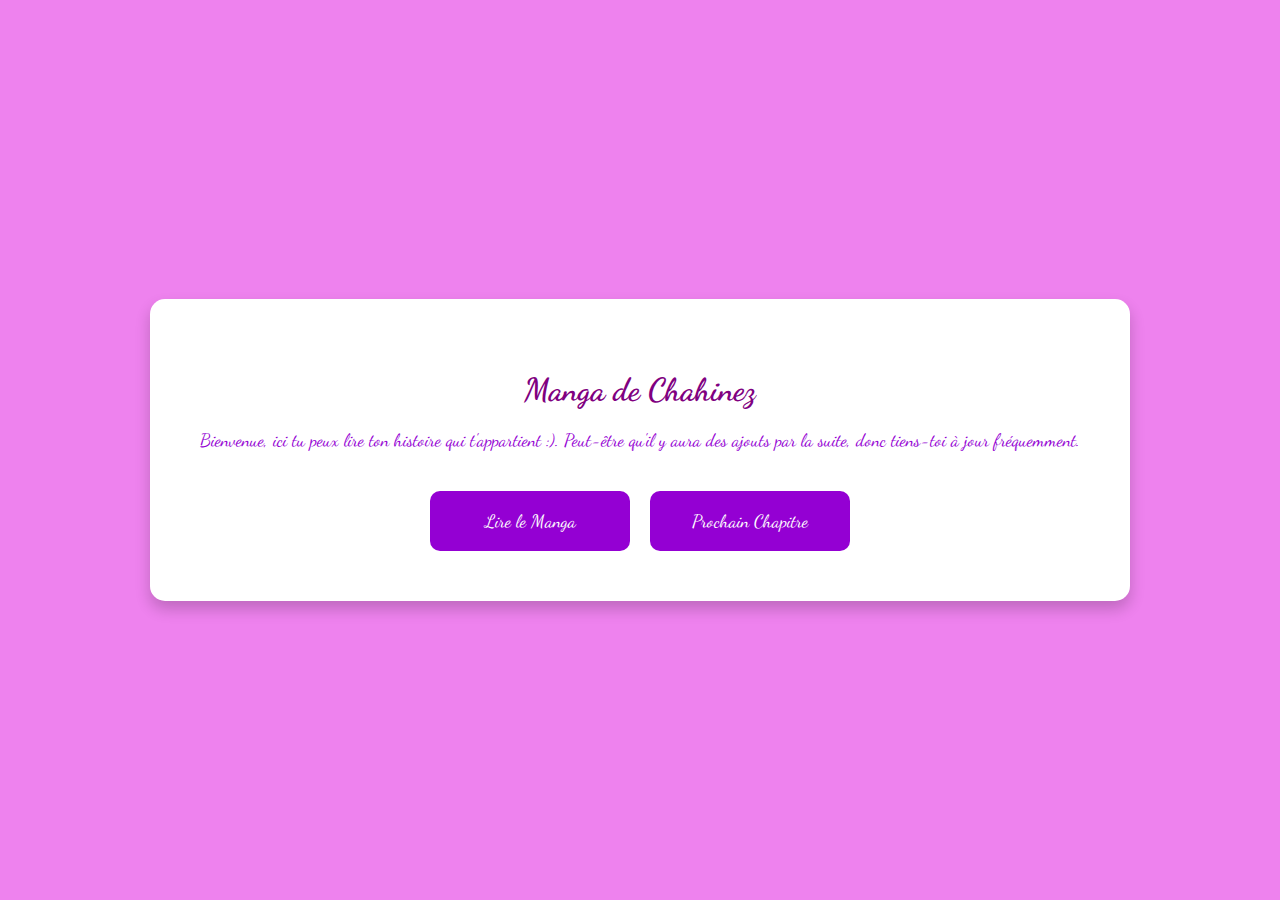
==== index.html @ 8249c852 "Add files via upload" ====
<!DOCTYPE html>
<html lang="en">

<head>
    <meta charset="UTF-8">
    <meta http-equiv="X-UA-Compatible" content="IE=edge">
    <meta name="viewport" content="width=device-width, initial-scale=1.0">
    <link rel="stylesheet" href="style.css">
    <link href="https://fonts.googleapis.com/css2?family=Dancing+Script:wght@400;500;600&display=swap" rel="stylesheet">
    <title>Manga de Chahinez</title>
</head>


<body>
    <div class="container">
        <h1>Manga de Chahinez</h1>
        <div class="container_text">
            <p>Bienvenue, ici tu peux lire ton histoire qui t'appartient :). Peut-être qu'il y aura des ajouts par la
                suite, donc tiens-toi à jour fréquemment.</p>
        </div>
        <div class="container_button">
            <a href="manga.html" class="button">Lire le Manga</a>
            <a href="teaser.html" class="button">Prochain Chapitre</a>
        </div>
    </div>
</body>

</html>
---- style.css ----
/* Style global */
@import url('https://fonts.googleapis.com/css2?family=Dancing+Script:wght@400;500;600&display=swap');


html,
body {
    margin: 0;
    padding: 0;
    font-family: 'Arial', sans-serif;
    background-color: violet;
    height: 100%;
    display: flex;
    justify-content: center;
    align-items: center;
}

/* Utiliser la police cursive Dancing Script pour l'ensemble du site */
body,
h1,
p,
a,
button {
    font-family: 'Dancing Script', cursive;
}


.container {
    text-align: center;
    background-color: white;
    padding: 50px;
    border-radius: 15px;
    box-shadow: 0 8px 15px rgba(0, 0, 0, 0.2);
}

h1 {
    color: purple;
    margin-bottom: 20px;
}

p {
    color: darkviolet;
    font-size: 18px;
    margin-bottom: 40px;
}

/* Style des boutons */
.container_button {
    display: flex;
    justify-content: center;
    gap: 20px;
}

.button {
    width: 200px;
    height: 60px;
    background-color: darkviolet;
    color: white;
    display: flex;
    justify-content: center;
    align-items: center;
    border-radius: 10px;
    text-decoration: none;
    font-size: 18px;
    transition: transform 0.3s ease, background-color 0.3s ease;
}

.button:hover {
    background-color: purple;
    transform: scale(1.05);
}

.container_image {
    margin: 30px 0;
}

.manga-image {
    width: 100%;
    max-width: 800px;
    height: auto;
    border: 5px solid purple;
    border-radius: 10px;
}

/* Style global déjà présent dans style.css */

/* Boutons de navigation en bas à gauche */
.navigation {
    display: flex;
    justify-content: space-between;
    width: 120px;
    margin: 20px auto;
}

.arrow-button {
    width: 50px;
    height: 50px;
    background-color: darkviolet;
    color: white;
    font-size: 24px;
    border: none;
    border-radius: 50%;
    display: flex;
    justify-content: center;
    align-items: center;
    cursor: pointer;
    transition: background-color 0.3s ease;
}

.arrow-button:disabled {
    background-color: grey;
    cursor: not-allowed;
}

.arrow-button:hover:not(:disabled) {
    background-color: purple;
}
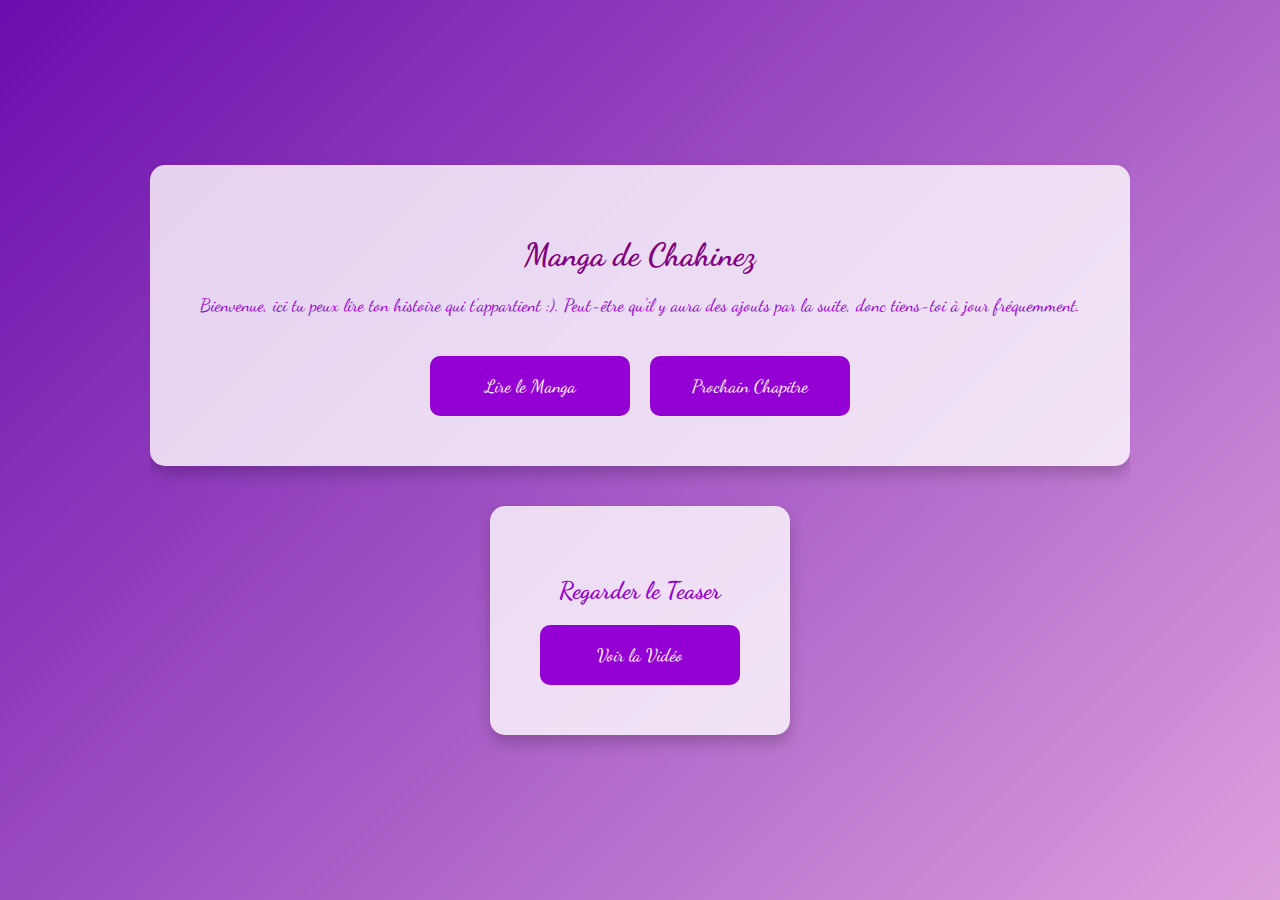
==== commit a54d308a: "Add files via upload" ====
--- a/index.html
+++ b/index.html
@@ -10,8 +10,8 @@
     <title>Manga de Chahinez</title>
 </head>
 
+<body>
 
-<body>
     <div class="container">
         <h1>Manga de Chahinez</h1>
         <div class="container_text">
@@ -23,6 +23,15 @@
             <a href="teaser.html" class="button">Prochain Chapitre</a>
         </div>
     </div>
+
+    <!-- Nouveau bloc pour la vidéo YouTube -->
+    <div class="container">
+        <h2>Regarder le Teaser</h2>
+        <div class="container_button">
+            <a href="https://youtu.be/vcywF9AKhrw" class="button" target="_blank">Voir la Vidéo</a>
+        </div>
+    </div>
+
 </body>
 
-</html>+</html>
--- a/style.css
+++ b/style.css
@@ -1,40 +1,46 @@
 /* Style global */
 @import url('https://fonts.googleapis.com/css2?family=Dancing+Script:wght@400;500;600&display=swap');
 
-
-html,
-body {
+html, body {
     margin: 0;
     padding: 0;
     font-family: 'Arial', sans-serif;
-    background-color: violet;
     height: 100%;
     display: flex;
+    flex-direction: column; /* Aligner en colonne */
     justify-content: center;
     align-items: center;
+    background: none;
+    background: linear-gradient(135deg, #6a0dad, #dda0dd); /* Dégradé violet à mauve */
+    background-attachment: fixed; /* Fixe le fond pour qu'il couvre tout */
+    overflow: hidden; /* Évite les scrolls indésirables */
 }
 
+
 /* Utiliser la police cursive Dancing Script pour l'ensemble du site */
-body,
-h1,
-p,
-a,
-button {
+body, h1, h2, p, a, button {
     font-family: 'Dancing Script', cursive;
 }
 
-
 .container {
     text-align: center;
-    background-color: white;
+    background-color: rgba(255, 255, 255, 0.8); /* Transparence pour voir la vidéo à travers */
     padding: 50px;
+    margin: 20px 0; /* Ajoute de l'espace entre les blocs */
     border-radius: 15px;
     box-shadow: 0 8px 15px rgba(0, 0, 0, 0.2);
+    z-index: 1;
 }
 
 h1 {
     color: purple;
     margin-bottom: 20px;
+}
+
+h2 {
+    color: darkviolet;
+    margin-bottom: 20px;
+    font-size: 24px;
 }
 
 p {
@@ -81,9 +87,6 @@
     border-radius: 10px;
 }
 
-/* Style global déjà présent dans style.css */
-
-/* Boutons de navigation en bas à gauche */
 .navigation {
     display: flex;
     justify-content: space-between;
@@ -113,4 +116,4 @@
 
 .arrow-button:hover:not(:disabled) {
     background-color: purple;
-}+}
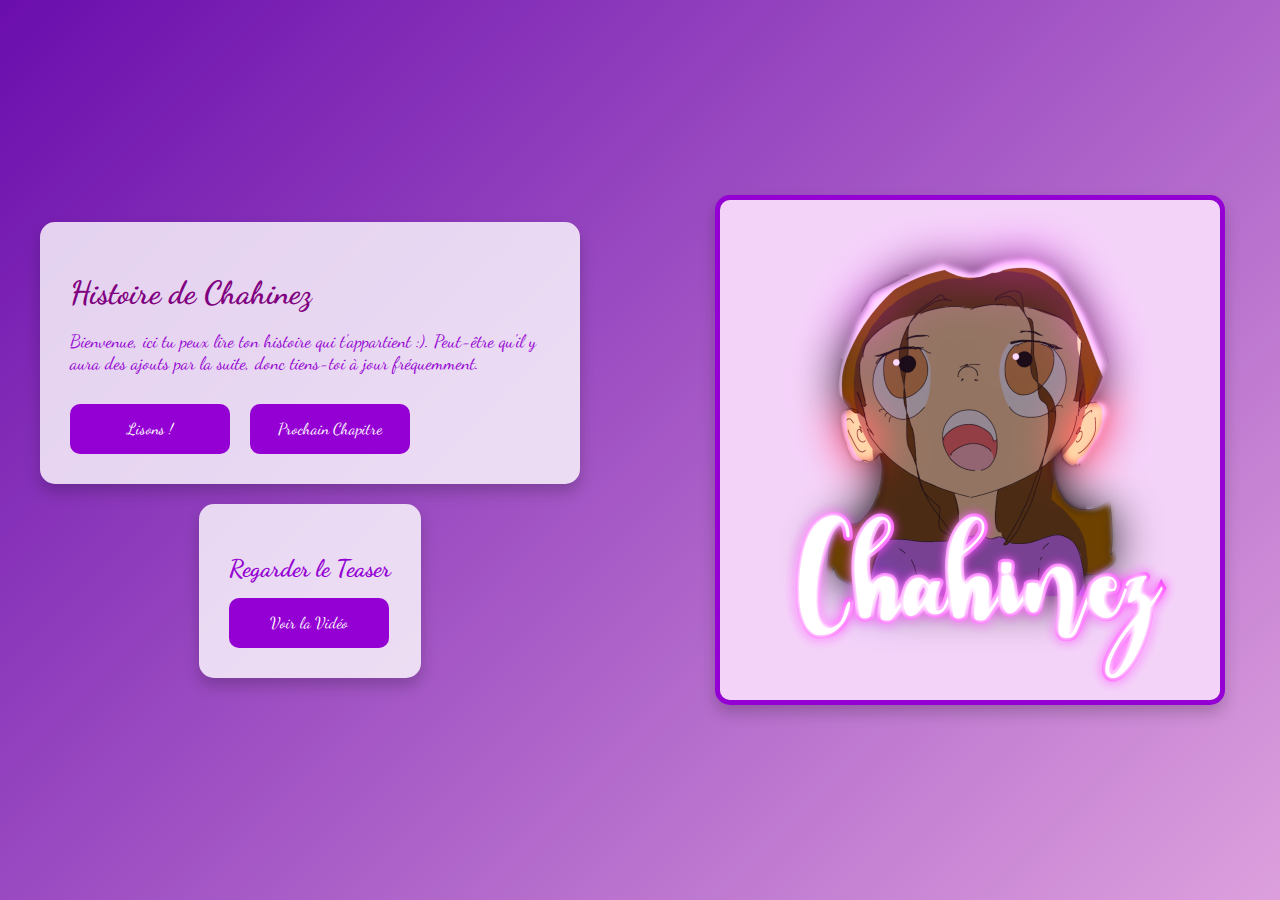
==== commit e94bf684: "Add files via upload" ====
--- a/index.html
+++ b/index.html
@@ -7,31 +7,45 @@
     <meta name="viewport" content="width=device-width, initial-scale=1.0">
     <link rel="stylesheet" href="style.css">
     <link href="https://fonts.googleapis.com/css2?family=Dancing+Script:wght@400;500;600&display=swap" rel="stylesheet">
+    <link rel="icon" href="https://upload.wikimedia.org/wikipedia/commons/a/a5/Heart_icon_2.svg" type="image/svg+xml">
     <title>Manga de Chahinez</title>
 </head>
 
 <body>
+     <!--<header>
+        <nav>
+            <ul class="ul_lien">
+                <li><a href="perso.html">Personnages</a></li>
+                <li><a href="https://youtu.be/vcywF9AKhrw">Openings</a></li>
+                <li><a href="manga.html">Histoire</a></li>
+                <li><a href="teaser.html">Prochain chapitre</a></li>
+            </ul>
+        </nav>
+    </header>-->
+    <div class="main-layout">
+        <div class="left-section">
+            <div class="container">
+                <h1>Histoire de Chahinez</h1>
+                <p>Bienvenue, ici tu peux lire ton histoire qui t'appartient :). Peut-être qu'il y aura des ajouts par la suite, donc tiens-toi à jour fréquemment.</p>
+                <div class="container_button">
+                    <a href="manga.html" class="button">Lisons !</a>
+                    <a href="teaser.html" class="button">Prochain Chapitre</a>
+                </div>
+                
+            </div><div class="container_op">
+                <h2>Regarder le Teaser</h2>
+                <div class="container_button">
+                    <a href="https://youtu.be/vcywF9AKhrw" class="button" target="_blank">Voir la Vidéo</a>
+                </div>
+    </div>
 
-    <div class="container">
-        <h1>Manga de Chahinez</h1>
-        <div class="container_text">
-            <p>Bienvenue, ici tu peux lire ton histoire qui t'appartient :). Peut-être qu'il y aura des ajouts par la
-                suite, donc tiens-toi à jour fréquemment.</p>
+            
         </div>
-        <div class="container_button">
-            <a href="manga.html" class="button">Lire le Manga</a>
-            <a href="teaser.html" class="button">Prochain Chapitre</a>
+        <div class="right-section">
+            <img src="image_index.png" alt="Image Index" class="placeholder-image">
         </div>
     </div>
-
-    <!-- Nouveau bloc pour la vidéo YouTube -->
-    <div class="container">
-        <h2>Regarder le Teaser</h2>
-        <div class="container_button">
-            <a href="https://youtu.be/vcywF9AKhrw" class="button" target="_blank">Voir la Vidéo</a>
-        </div>
-    </div>
-
+    
 </body>
 
 </html>
--- a/style.css
+++ b/style.css
@@ -1,64 +1,109 @@
-/* Style global */
+/* Importation de la police Dancing Script */
 @import url('https://fonts.googleapis.com/css2?family=Dancing+Script:wght@400;500;600&display=swap');
 
+/* Réinitialisation des marges et paddings */
 html, body {
     margin: 0;
     padding: 0;
     font-family: 'Arial', sans-serif;
     height: 100%;
     display: flex;
-    flex-direction: column; /* Aligner en colonne */
     justify-content: center;
     align-items: center;
-    background: none;
-    background: linear-gradient(135deg, #6a0dad, #dda0dd); /* Dégradé violet à mauve */
-    background-attachment: fixed; /* Fixe le fond pour qu'il couvre tout */
-    overflow: hidden; /* Évite les scrolls indésirables */
+    background: linear-gradient(135deg, #6a0dad, #dda0dd);
+    background-attachment: fixed;
 }
 
-
-/* Utiliser la police cursive Dancing Script pour l'ensemble du site */
+/* Police principale */
 body, h1, h2, p, a, button {
     font-family: 'Dancing Script', cursive;
 }
 
+header{
+    width: 100%;
+    height: 6.5%;
+    position: fixed;
+    top: 0;
+    left: 0;
+    background-color: aliceblue;
+    overflow: hidden;
+}
+
+.ul_lien{
+    width: auto;
+    display: flex;
+    flex-direction: row;
+    align-items: center;
+    justify-content: left;
+}
+li{
+    margin-left: 60px;
+    list-style-type: none;
+    font-size: larger;
+}
+
+.main-layout {
+    display: flex;
+    justify-content: space-between; /* Ajoute de l'espace entre les sections */
+    width: 100%;
+    max-width: 1200px;
+    margin: auto;
+    padding: 20px;
+    gap: 40px;
+}
+
+.left-section {
+    flex: 1; 
+    max-width: 45%; 
+    display: flex;
+    flex-direction: column;
+    align-items:center ;
+    justify-content: center;
+    gap: 20px;
+}
+
 .container {
-    text-align: center;
-    background-color: rgba(255, 255, 255, 0.8); /* Transparence pour voir la vidéo à travers */
-    padding: 50px;
-    margin: 20px 0; /* Ajoute de l'espace entre les blocs */
+    background-color: rgba(255, 255, 255, 0.8);
+    padding: 30px;
     border-radius: 15px;
     box-shadow: 0 8px 15px rgba(0, 0, 0, 0.2);
-    z-index: 1;
+    
 }
+.container_op {
+    background-color: rgba(255, 255, 255, 0.8);
+    padding: 30px;
+    border-radius: 15px;
+    box-shadow: 0 8px 15px rgba(0, 0, 0, 0.2);
+    justify-content: center;
+}
+
 
 h1 {
     color: purple;
-    margin-bottom: 20px;
+    margin-bottom: 15px;
 }
 
 h2 {
     color: darkviolet;
-    margin-bottom: 20px;
+    margin-bottom: 15px;
     font-size: 24px;
 }
 
 p {
     color: darkviolet;
     font-size: 18px;
-    margin-bottom: 40px;
+    margin-bottom: 30px;
 }
 
-/* Style des boutons */
 .container_button {
     display: flex;
-    justify-content: center;
+    justify-content: flex-start;
     gap: 20px;
 }
 
 .button {
-    width: 200px;
-    height: 60px;
+    width: 160px;
+    height: 50px;
     background-color: darkviolet;
     color: white;
     display: flex;
@@ -66,7 +111,7 @@
     align-items: center;
     border-radius: 10px;
     text-decoration: none;
-    font-size: 18px;
+    font-size: 16px;
     transition: transform 0.3s ease, background-color 0.3s ease;
 }
 
@@ -75,45 +120,36 @@
     transform: scale(1.05);
 }
 
-.container_image {
-    margin: 30px 0;
-}
-
-.manga-image {
-    width: 100%;
-    max-width: 800px;
-    height: auto;
-    border: 5px solid purple;
-    border-radius: 10px;
-}
-
-.navigation {
-    display: flex;
-    justify-content: space-between;
-    width: 120px;
-    margin: 20px auto;
-}
-
-.arrow-button {
-    width: 50px;
-    height: 50px;
-    background-color: darkviolet;
-    color: white;
-    font-size: 24px;
-    border: none;
-    border-radius: 50%;
+.right-section {
+    flex: 1; 
+    max-width: 45%;
     display: flex;
     justify-content: center;
     align-items: center;
-    cursor: pointer;
-    transition: background-color 0.3s ease;
 }
 
-.arrow-button:disabled {
-    background-color: grey;
-    cursor: not-allowed;
+.placeholder-image {
+    width: 100%;
+    height: auto;
+    max-width: 500px;
+    border: 5px solid darkviolet;
+    border-radius: 15px;
+    box-shadow: 0 8px 15px rgba(0, 0, 0, 0.2);
 }
 
-.arrow-button:hover:not(:disabled) {
-    background-color: purple;
+/* Adaptation pour les téléphones */
+@media screen and (max-width: 768px) {
+    .main-layout {
+        flex-direction: column; 
+        gap: 20px;
+    }
+
+    .left-section, .right-section {
+        max-width: 100%; /* Chaque section occupe toute la largeur */
+        flex: none; /* Désactive le comportement flex */
+    }
+
+    .placeholder-image {
+        max-width: 100%; /* L'image prend toute la largeur disponible */
+    }
 }
